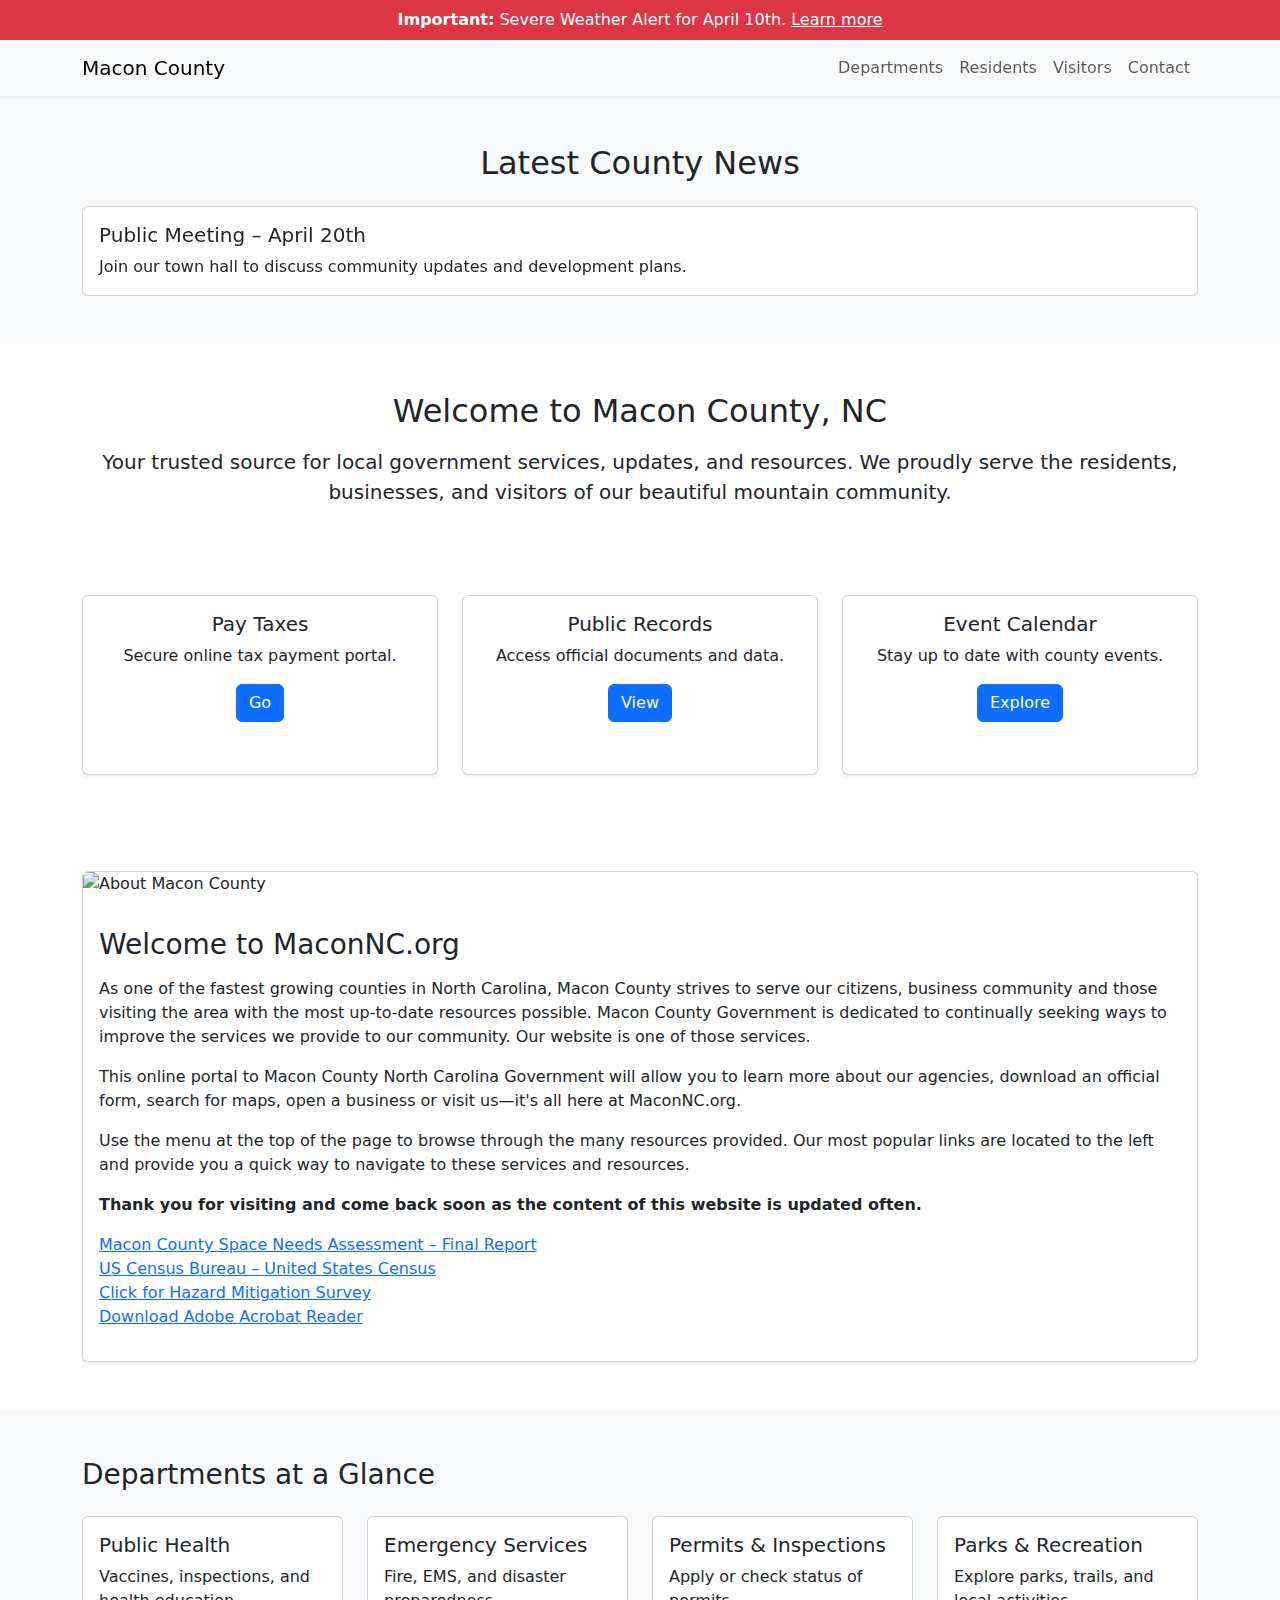
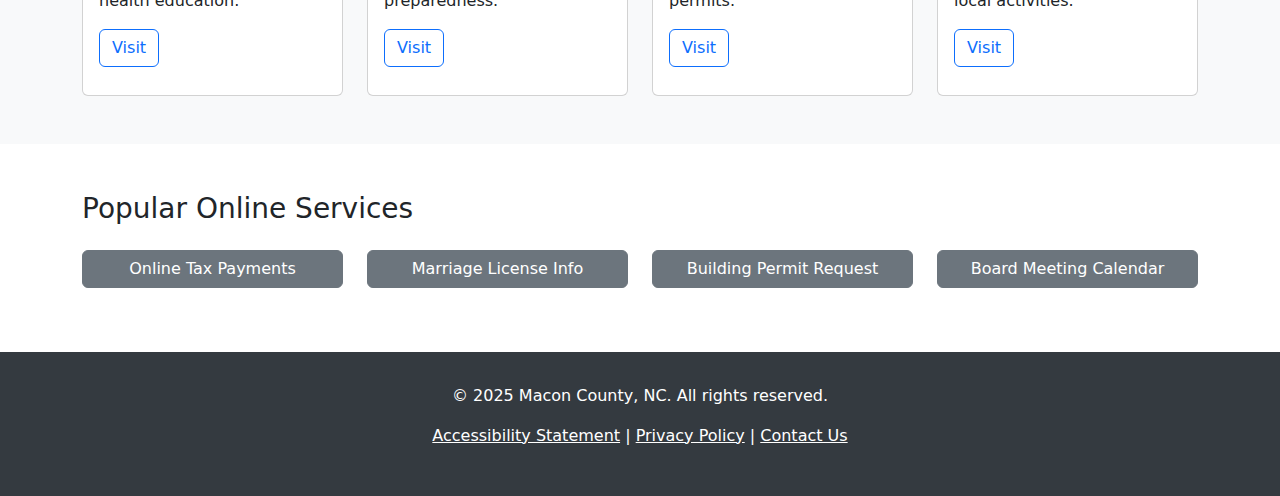
==== index.html @ c6bd2f0c "Init" ====
<!DOCTYPE html>
<html lang="en">
<head>
  <meta charset="UTF-8" />
  <meta name="viewport" content="width=device-width, initial-scale=1" />
  <title>Macon County, NC</title>
  <link href="https://cdn.jsdelivr.net/npm/bootstrap@5.3.0/dist/css/bootstrap.min.css" rel="stylesheet" />
  <style>
    .hero {
      background-color: #e9ecef;
      padding: 3rem 1rem;
      text-align: center;
    }
    .quick-links .card,
    .dept-section .card {
      min-height: 180px;
    }
    footer {
      background-color: #343a40;
      color: white;
      padding: 2rem 0;
    }
    a.text-white:hover {
      text-decoration: underline;
    }
  </style>
</head>
<body>

  <!-- Emergency Banner -->
  <div class="bg-danger text-white text-center py-2">
    <strong>Important:</strong> Severe Weather Alert for April 10th. 
    <a href="#" class="text-white text-decoration-underline">Learn more</a>
  </div>

  <!-- Navigation -->
  <nav class="navbar navbar-expand-lg navbar-light bg-light sticky-top shadow-sm">
    <div class="container">
      <a class="navbar-brand" href="#">Macon County</a>
      <button class="navbar-toggler" type="button" data-bs-toggle="collapse" data-bs-target="#navbarNav">
        <span class="navbar-toggler-icon"></span>
      </button>
      <div class="collapse navbar-collapse" id="navbarNav">
        <ul class="navbar-nav ms-auto">
          <li class="nav-item"><a class="nav-link" href="#">Departments</a></li>
          <li class="nav-item"><a class="nav-link" href="#">Residents</a></li>
          <li class="nav-item"><a class="nav-link" href="#">Visitors</a></li>
          <li class="nav-item"><a class="nav-link" href="#">Contact</a></li>
        </ul>
      </div>
    </div>
  </nav>

 <!-- Featured News Slider -->
<section class="py-5 bg-light">
  <div class="container">
    <h2 class="mb-4 text-center">Latest County News</h2>
    <div id="newsCarousel" class="carousel slide" data-bs-ride="carousel">
      <div class="carousel-inner">

        <!-- Slide 1 -->
        <div class="carousel-item active">
          <div class="card shadow-sm">
            <div class="card-body">
              <h5 class="card-title">Public Meeting – April 20th</h5>
              <p class="card-text">Join our town hall to discuss community updates and development plans.</p>
            </div>
          </div>
        </div>

        <!-- Slide 2 -->
        <div class="carousel-item">
          <div class="card shadow-sm">
            <div class="card-body">
              <h5 class="card-title">Online Permit Portal Launched</h5>
              <p class="card-text">Residents can now apply for building and inspection permits online.</p>
            </div>
          </div>
        </div>

        <!-- Slide 3 -->
        <div class="carousel-item">
          <div class="card shadow-sm">
            <div class="card-body">
              <h5 class="card-title">Severe Weather Alert</h5>
              <p class="card-text">Macon County is under a flood watch until 8PM. Please stay alert and avoid low-lying roads.</p>
            </div>
          </div>
        </div>

      </div>

      <!-- Controls -->
      <button class="carousel-control-prev" type="button" data-bs-target="#newsCarousel" data-bs-slide="prev">
        <span class="carousel-control-prev-icon"></span>
      </button>
      <button class="carousel-control-next" type="button" data-bs-target="#newsCarousel" data-bs-slide="next">
        <span class="carousel-control-next-icon"></span>
      </button>
    </div>
  </div>
</section>

  

  <!-- Welcome Message -->
  <section class="py-5 text-center">
    <div class="container">
      <h2 class="mb-3">Welcome to Macon County, NC</h2>
      <p class="lead">Your trusted source for local government services, updates, and resources. We proudly serve the residents, businesses, and visitors of our beautiful mountain community.</p>
    </div>
  </section>

  <!-- Quick Link Cards -->
  <section class="py-4 quick-links">
    <div class="container">
      <div class="row text-center">
        <div class="col-md-4">
          <div class="card shadow-sm mb-4">
            <div class="card-body">
              <h5 class="card-title">Pay Taxes</h5>
              <p>Secure online tax payment portal.</p>
              <a href="#" class="btn btn-primary">Go</a>
            </div>
          </div>
        </div>
        <div class="col-md-4">
          <div class="card shadow-sm mb-4">
            <div class="card-body">
              <h5 class="card-title">Public Records</h5>
              <p>Access official documents and data.</p>
              <a href="#" class="btn btn-primary">View</a>
            </div>
          </div>
        </div>
        <div class="col-md-4">
          <div class="card shadow-sm mb-4">
            <div class="card-body">
              <h5 class="card-title">Event Calendar</h5>
              <p>Stay up to date with county events.</p>
              <a href="#" class="btn btn-primary">Explore</a>
            </div>
          </div>
        </div>
      </div>
    </div>
  </section>

  <!-- About Macon County Website -->
  <section class="py-5">
    <div class="container">
      <div class="card shadow-sm">
        <img src="https://via.placeholder.com/900x300?text=Macon+County" alt="About Macon County" class="img-fluid rounded mb-3">

        <div class="card-body">
          <h3 class="card-title mb-3">Welcome to MaconNC.org</h3>
          <p>
            As one of the fastest growing counties in North Carolina, Macon County strives to serve our citizens, business community and those visiting the area with the most up-to-date resources possible. Macon County Government is dedicated to continually seeking ways to improve the services we provide to our community. Our website is one of those services.
          </p>
          <p>
            This online portal to Macon County North Carolina Government will allow you to learn more about our agencies, download an official form, search for maps, open a business or visit us—it's all here at MaconNC.org.
          </p>
          <p>
            Use the menu at the top of the page to browse through the many resources provided. Our most popular links are located to the left and provide you a quick way to navigate to these services and resources.
          </p>
          <p><strong>Thank you for visiting and come back soon as the content of this website is updated often.</strong></p>
          <ul class="list-unstyled mt-3">
            <li><a href="#" class="link-primary">Macon County Space Needs Assessment – Final Report</a></li>
            <li><a href="#" class="link-primary">US Census Bureau – United States Census</a></li>
            <li><a href="#" class="link-primary">Click for Hazard Mitigation Survey</a></li>
            <li><a href="https://get.adobe.com/reader/" target="_blank" class="link-primary">Download Adobe Acrobat Reader</a></li>
          </ul>
        </div>
      </div>
    </div>
  </section>
  
  <!-- Departments at a Glance -->
  <section class="py-5 bg-light dept-section">
    <div class="container">
      <h3 class="mb-4">Departments at a Glance</h3>
      <div class="row">
        <div class="col-md-3">
          <div class="card h-100">
            <div class="card-body">
              <h5 class="card-title">Public Health</h5>
              <p>Vaccines, inspections, and health education.</p>
              <a href="#" class="btn btn-outline-primary">Visit</a>
            </div>
          </div>
        </div>
        <div class="col-md-3">
          <div class="card h-100">
            <div class="card-body">
              <h5 class="card-title">Emergency Services</h5>
              <p>Fire, EMS, and disaster preparedness.</p>
              <a href="#" class="btn btn-outline-primary">Visit</a>
            </div>
          </div>
        </div>
        <div class="col-md-3">
          <div class="card h-100">
            <div class="card-body">
              <h5 class="card-title">Permits & Inspections</h5>
              <p>Apply or check status of permits.</p>
              <a href="#" class="btn btn-outline-primary">Visit</a>
            </div>
          </div>
        </div>
        <div class="col-md-3">
          <div class="card h-100">
            <div class="card-body">
              <h5 class="card-title">Parks & Recreation</h5>
              <p>Explore parks, trails, and local activities.</p>
              <a href="#" class="btn btn-outline-primary">Visit</a>
            </div>
          </div>
        </div>
      </div>
    </div>
  </section>

  <!-- Popular Services -->
  <section class="py-5">
    <div class="container">
      <h3 class="mb-4">Popular Online Services</h3>
      <div class="row">
        <div class="col-sm-6 col-md-3 mb-3">
          <a href="#" class="btn btn-secondary w-100">Online Tax Payments</a>
        </div>
        <div class="col-sm-6 col-md-3 mb-3">
          <a href="#" class="btn btn-secondary w-100">Marriage License Info</a>
        </div>
        <div class="col-sm-6 col-md-3 mb-3">
          <a href="#" class="btn btn-secondary w-100">Building Permit Request</a>
        </div>
        <div class="col-sm-6 col-md-3 mb-3">
          <a href="#" class="btn btn-secondary w-100">Board Meeting Calendar</a>
        </div>
      </div>
    </div>
  </section>



  
  
  <!-- Footer -->
  <footer>
    <div class="container text-center">
      <p>&copy; 2025 Macon County, NC. All rights reserved.</p>
      <p>
        <a href="#" class="text-white">Accessibility Statement</a> | 
        <a href="#" class="text-white">Privacy Policy</a> |
        <a href="#" class="text-white">Contact Us</a>
      </p>
    </div>
  </footer>

  <script src="https://cdn.jsdelivr.net/npm/bootstrap@5.3.0/dist/js/bootstrap.bundle.min.js"></script>
  <script>
    const newsCarousel = document.querySelector('#newsCarousel');
    if (newsCarousel) {
      const carousel = new bootstrap.Carousel(newsCarousel, {
        interval: 2000, // change slides every 5 seconds
        ride: 'carousel'
      });
    }
  </script>
  
</body>
</html>
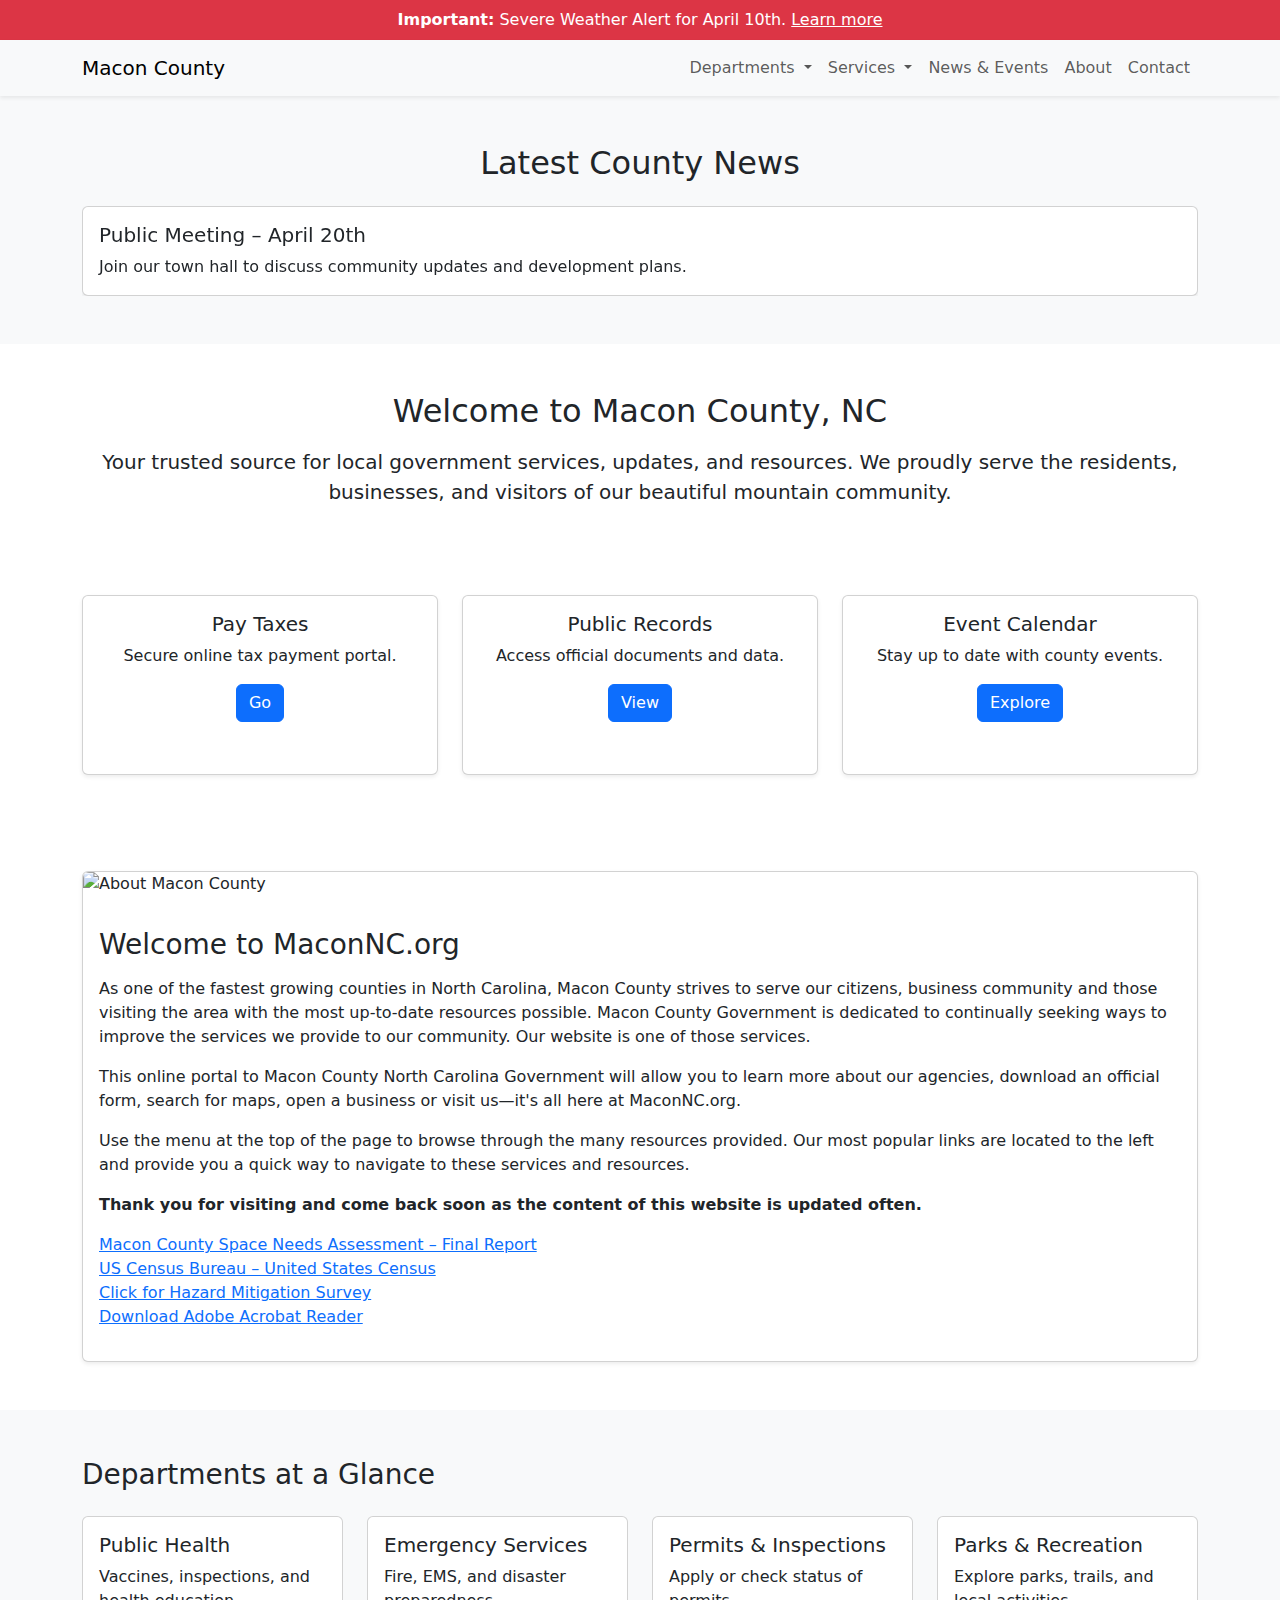
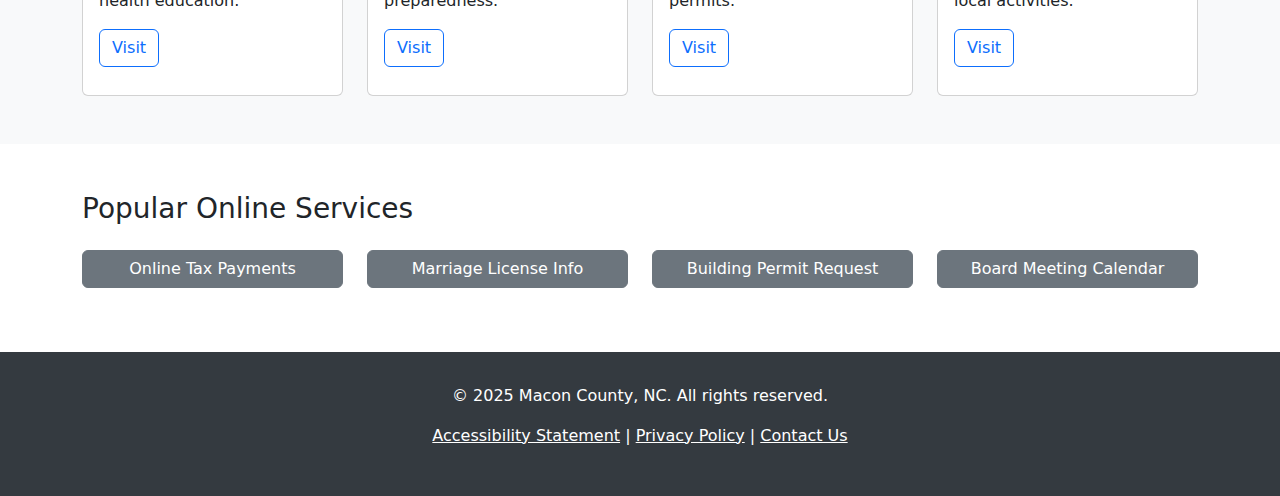
==== commit 14b4da47: "All Pages Added" ====
--- a/index.html
+++ b/index.html
@@ -34,22 +34,52 @@
   </div>
 
   <!-- Navigation -->
-  <nav class="navbar navbar-expand-lg navbar-light bg-light sticky-top shadow-sm">
-    <div class="container">
-      <a class="navbar-brand" href="#">Macon County</a>
-      <button class="navbar-toggler" type="button" data-bs-toggle="collapse" data-bs-target="#navbarNav">
+  <nav class="navbar navbar-expand-lg navbar-light bg-light shadow-sm">
+    <div class="container">
+      <a class="navbar-brand" href="index.html">Macon County</a>
+      <button class="navbar-toggler" type="button" data-bs-toggle="collapse" data-bs-target="#navbarNavDropdown">
         <span class="navbar-toggler-icon"></span>
       </button>
-      <div class="collapse navbar-collapse" id="navbarNav">
+  
+      <div class="collapse navbar-collapse" id="navbarNavDropdown">
         <ul class="navbar-nav ms-auto">
-          <li class="nav-item"><a class="nav-link" href="#">Departments</a></li>
-          <li class="nav-item"><a class="nav-link" href="#">Residents</a></li>
-          <li class="nav-item"><a class="nav-link" href="#">Visitors</a></li>
-          <li class="nav-item"><a class="nav-link" href="#">Contact</a></li>
+          <!-- Departments Dropdown -->
+          <li class="nav-item dropdown">
+            <a class="nav-link dropdown-toggle" href="departments.html" role="button" data-bs-toggle="dropdown" aria-expanded="false">
+              Departments
+            </a>
+            <ul class="dropdown-menu">
+              <li><a class="dropdown-item" href="departments.html">All Departments</a></li>
+              <li><a class="dropdown-item" href="public-health.html">Public Health</a></li>
+              <li><a class="dropdown-item" href="permits-inspections.html">Permits & Inspections</a></li>
+              <li><a class="dropdown-item" href="parks-recreation.html">Parks & Recreation</a></li>
+              <li><a class="dropdown-item" href="emergency-services.html">Emergency Services</a></li>
+            </ul>
+          </li>
+  
+          <!-- Services Dropdown -->
+          <li class="nav-item dropdown">
+            <a class="nav-link dropdown-toggle" href="services.html" role="button" data-bs-toggle="dropdown" aria-expanded="false">
+              Services
+            </a>
+            <ul class="dropdown-menu">
+              <li><a class="dropdown-item" href="services.html">All Services</a></li>
+              <li><a class="dropdown-item" href="licenses-forms.html">Licenses & Forms</a></li>
+              <li><a class="dropdown-item" href="apply-permit.html">Apply for Permits</a></li>
+              <li><a class="dropdown-item" href="public-records.html">Public Records</a></li>
+              <li><a class="dropdown-item" href="pay-taxes.html">Pay Taxes</a></li>
+            </ul>
+          </li>
+  
+          <!-- Static Links -->
+          <li class="nav-item"><a class="nav-link" href="news.html">News & Events</a></li>
+          <li class="nav-item"><a class="nav-link" href="about.html">About</a></li>
+          <li class="nav-item"><a class="nav-link" href="contact.html">Contact</a></li>
         </ul>
       </div>
     </div>
   </nav>
+  
 
  <!-- Featured News Slider -->
 <section class="py-5 bg-light">
